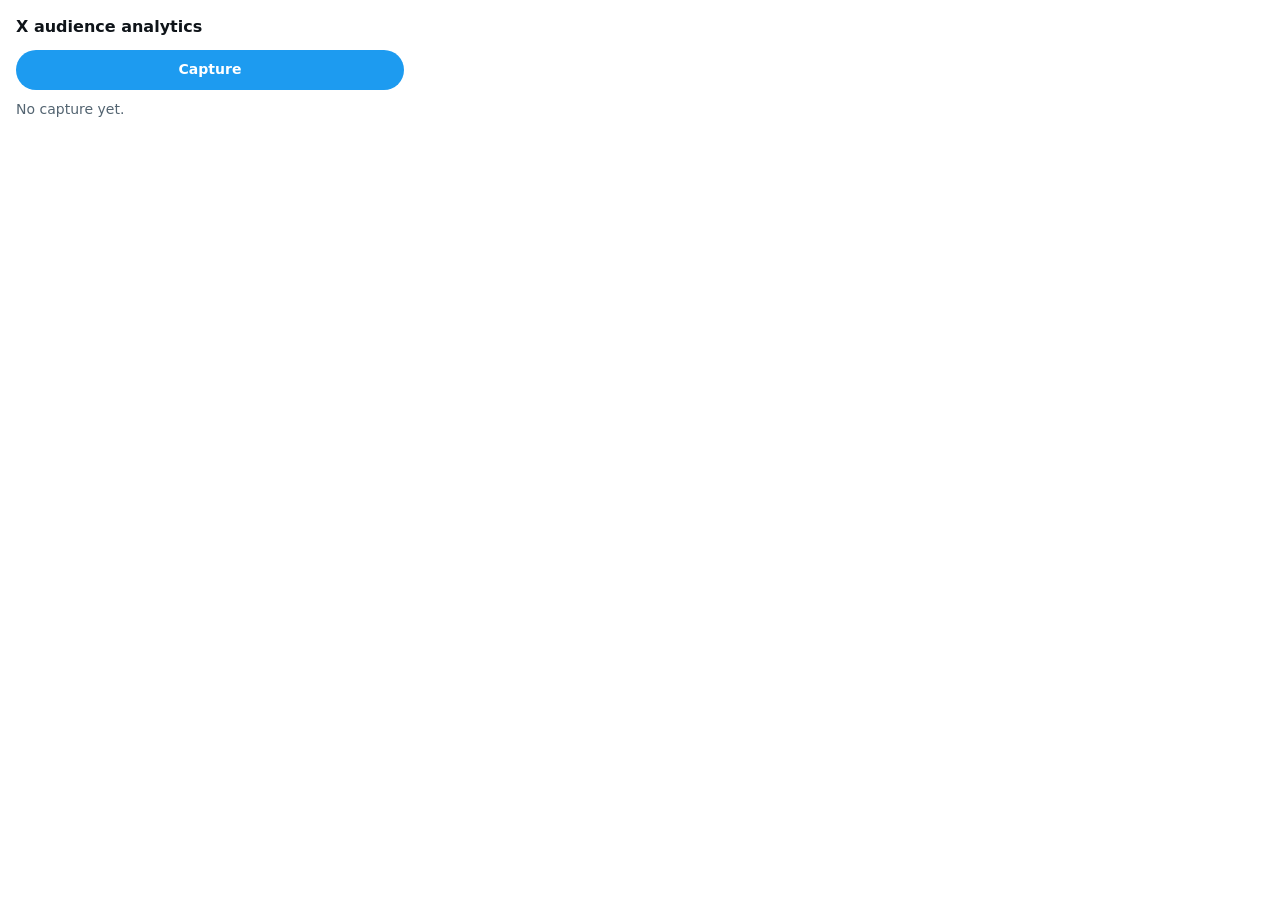
==== popup.html @ a68a066d "feat: add popup UI with capture, preview and download Co-Authored-By: Claude Sonnet 5.5 <noreply@ant" ====
<!doctype html>
<html lang="en">
<head>
  <meta charset="utf-8">
  <meta name="viewport" content="width=device-width, initial-scale=1">
  <title>X Audience Screenshot</title>
  <link rel="stylesheet" href="popup.css">
</head>
<body>
  <h1>X audience analytics</h1>
  <button id="capture" type="button">Capture</button>
  <p id="status" role="status" aria-live="polite">No capture yet.</p>
  <figure id="result" hidden>
    <div class="frame"><img id="shot" alt="Screenshot of the X audience analytics page"></div>
    <figcaption id="meta"></figcaption>
  </figure>
  <button id="download" type="button" class="secondary" hidden>Download PNG</button>
  <script src="lib.js"></script>
  <script src="popup.js"></script>
</body>
</html>
---- popup.css ----
:root {
  --bg: #ffffff;
  --fg: #0f1419;
  --muted: #536471;
  --accent: #1d9bf0;
  --accent-fg: #ffffff;
  --border: #cfd9de;
  --error: #c0273d;
}
@media (prefers-color-scheme: dark) {
  :root {
    --bg: #15202b;
    --fg: #e7e9ea;
    --muted: #8b98a5;
    --border: #38444d;
    --error: #ff6b81;
  }
}
* { box-sizing: border-box; }
body {
  width: 420px;
  margin: 0;
  padding: 16px;
  background: var(--bg);
  color: var(--fg);
  font: 14px/1.4 system-ui, -apple-system, "Segoe UI", sans-serif;
}
h1 { margin: 0 0 12px; font-size: 16px; }
button {
  width: 100%;
  padding: 10px 12px;
  border: 0;
  border-radius: 999px;
  background: var(--accent);
  color: var(--accent-fg);
  font: inherit;
  font-weight: 600;
  cursor: pointer;
}
button.secondary { margin-top: 12px; background: transparent; color: var(--fg); border: 1px solid var(--border); }
button:disabled { opacity: 0.6; cursor: progress; }
#status { margin: 10px 0; color: var(--muted); }
#status.error { color: var(--error); }
figure { margin: 0; }
.frame { max-height: 480px; overflow: auto; border: 1px solid var(--border); border-radius: 8px; }
.frame img { display: block; width: 100%; height: auto; }
figcaption { margin-top: 6px; font-size: 12px; color: var(--muted); }
[hidden] { display: none !important; }
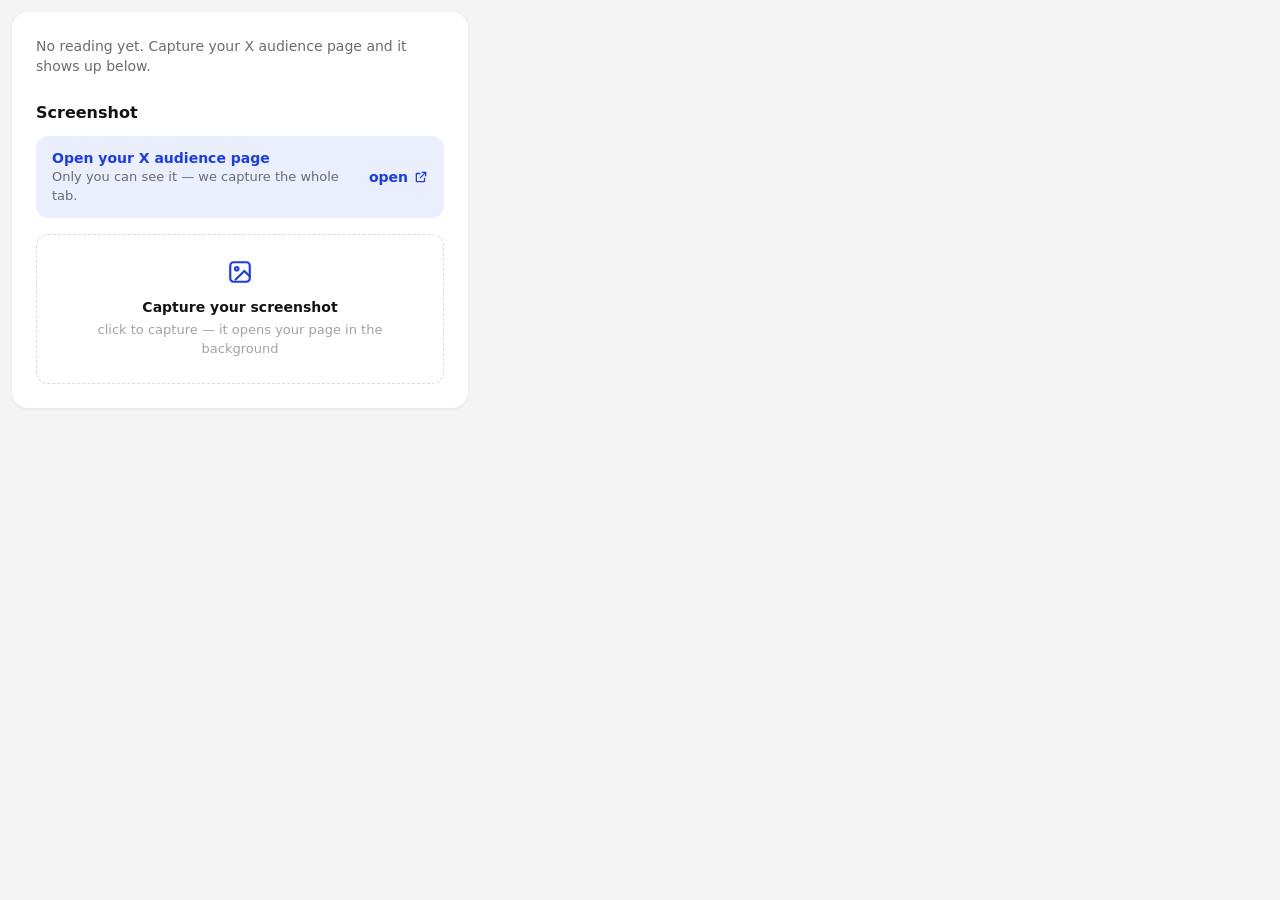
==== commit aab82cb6: "feat: restyle popup as a card with banner and screenshot box Co-Authored-By: Claude Sonnet 5.5 <nore" ====
--- a/popup.html
+++ b/popup.html
@@ -7,14 +7,45 @@
   <link rel="stylesheet" href="popup.css">
 </head>
 <body>
-  <h1>X audience analytics</h1>
-  <button id="capture" type="button">Capture</button>
-  <p id="status" role="status" aria-live="polite">No capture yet.</p>
-  <figure id="result" hidden>
-    <div class="frame"><img id="shot" alt="Screenshot of the X audience analytics page"></div>
-    <figcaption id="meta"></figcaption>
-  </figure>
-  <button id="download" type="button" class="secondary" hidden>Download PNG</button>
+  <main class="card">
+    <p id="status" class="lead" role="status" aria-live="polite">No reading yet. Capture your X audience page and it shows up below.</p>
+
+    <h1>Screenshot</h1>
+
+    <div class="banner">
+      <div class="banner-text">
+        <strong>Open your X audience page</strong>
+        <span>Only you can see it — we capture the whole tab.</span>
+      </div>
+      <a id="open" class="open-link" href="https://x.com/i/account_analytics/audience" target="_blank" rel="noopener">
+        open
+        <svg viewBox="0 0 24 24" width="14" height="14" fill="none" stroke="currentColor" stroke-width="2.2" stroke-linecap="round" stroke-linejoin="round" aria-hidden="true">
+          <path d="M14 4h6v6"/><path d="M20 4l-9 9"/><path d="M18 14v5a1 1 0 0 1-1 1H5a1 1 0 0 1-1-1V7a1 1 0 0 1 1-1h5"/>
+        </svg>
+      </a>
+    </div>
+
+    <section class="drop">
+      <button id="capture" type="button" class="drop-empty">
+        <svg class="drop-icon" viewBox="0 0 24 24" width="26" height="26" fill="none" stroke="currentColor" stroke-width="2" stroke-linecap="round" stroke-linejoin="round" aria-hidden="true">
+          <rect x="3" y="3" width="18" height="18" rx="3"/><circle cx="9" cy="9" r="1.6"/><path d="M21 16l-5-5-8 8"/>
+        </svg>
+        <span class="drop-title">Capture your screenshot</span>
+        <span class="drop-hint">click to capture — it opens your page in the background</span>
+      </button>
+
+      <figure id="result" hidden>
+        <div class="frame"><img id="shot" alt="Screenshot of the X audience analytics page"></div>
+        <figcaption>
+          <span id="meta"></span>
+          <span class="actions">
+            <button id="download" type="button" class="link">Download</button>
+            <button id="recapture" type="button" class="link">Recapture</button>
+          </span>
+        </figcaption>
+      </figure>
+    </section>
+  </main>
   <script src="lib.js"></script>
   <script src="popup.js"></script>
 </body>
--- a/popup.css
+++ b/popup.css
@@ -1,48 +1,110 @@
 :root {
-  --bg: #ffffff;
-  --fg: #0f1419;
-  --muted: #536471;
-  --accent: #1d9bf0;
-  --accent-fg: #ffffff;
-  --border: #cfd9de;
+  --page: #f4f4f5;
+  --card: #ffffff;
+  --fg: #141414;
+  --muted: #6b6b70;
+  --faint: #a1a1a8;
+  --accent: #1a3cf0;
+  --banner: #eaeefd;
+  --border: #d9dbe0;
   --error: #c0273d;
-}
-@media (prefers-color-scheme: dark) {
-  :root {
-    --bg: #15202b;
-    --fg: #e7e9ea;
-    --muted: #8b98a5;
-    --border: #38444d;
-    --error: #ff6b81;
-  }
 }
 * { box-sizing: border-box; }
 body {
-  width: 420px;
+  width: 480px;
   margin: 0;
-  padding: 16px;
-  background: var(--bg);
+  padding: 12px;
+  background: var(--page);
   color: var(--fg);
-  font: 14px/1.4 system-ui, -apple-system, "Segoe UI", sans-serif;
+  font: 14px/1.45 Inter, system-ui, -apple-system, "Segoe UI", sans-serif;
 }
-h1 { margin: 0 0 12px; font-size: 16px; }
-button {
+.card {
+  padding: 24px;
+  background: var(--card);
+  border-radius: 16px;
+  box-shadow: 0 1px 3px rgba(0, 0, 0, 0.08);
+}
+.lead { margin: 0 0 24px; color: var(--muted); }
+.lead.error { color: var(--error); }
+h1 { margin: 0 0 12px; font-size: 16px; font-weight: 650; }
+
+.banner {
+  display: flex;
+  align-items: center;
+  justify-content: space-between;
+  gap: 12px;
+  margin-bottom: 16px;
+  padding: 12px 16px;
+  background: var(--banner);
+  border-radius: 12px;
+}
+.banner-text { display: flex; flex-direction: column; }
+.banner-text strong { color: var(--accent); font-weight: 600; }
+.banner-text span { color: var(--muted); font-size: 13px; }
+.open-link {
+  display: inline-flex;
+  align-items: center;
+  gap: 6px;
+  color: var(--accent);
+  font-weight: 600;
+  text-decoration: none;
+  white-space: nowrap;
+}
+.open-link:hover { text-decoration: underline; }
+
+.drop { min-height: 140px; }
+.drop-empty {
+  display: flex;
+  flex-direction: column;
+  align-items: center;
+  justify-content: center;
+  gap: 4px;
   width: 100%;
-  padding: 10px 12px;
+  min-height: 140px;
+  padding: 24px;
+  background: transparent;
+  border: 1.5px dashed var(--border);
+  border-radius: 12px;
+  color: var(--fg);
+  font: inherit;
+  cursor: pointer;
+}
+.drop-empty:hover:not(:disabled) { border-color: var(--accent); }
+.drop-empty:disabled { cursor: progress; }
+.drop-icon { margin-bottom: 8px; color: var(--accent); }
+.busy .drop-icon { animation: pulse 1.1s ease-in-out infinite; }
+.drop-title { font-weight: 600; }
+.drop-hint { color: var(--faint); font-size: 13px; }
+@keyframes pulse { 50% { opacity: 0.35; } }
+
+figure { margin: 0; }
+.frame {
+  max-height: 420px;
+  overflow: auto;
+  border: 1.5px dashed var(--border);
+  border-radius: 12px;
+}
+.frame img { display: block; width: 100%; height: auto; }
+.busy .frame { opacity: 0.5; }
+figcaption {
+  display: flex;
+  align-items: center;
+  justify-content: space-between;
+  gap: 12px;
+  margin-top: 8px;
+  color: var(--faint);
+  font-size: 12px;
+}
+.actions { display: inline-flex; gap: 12px; }
+button.link {
+  padding: 0;
+  background: none;
   border: 0;
-  border-radius: 999px;
-  background: var(--accent);
-  color: var(--accent-fg);
+  color: var(--accent);
   font: inherit;
   font-weight: 600;
   cursor: pointer;
 }
-button.secondary { margin-top: 12px; background: transparent; color: var(--fg); border: 1px solid var(--border); }
-button:disabled { opacity: 0.6; cursor: progress; }
-#status { margin: 10px 0; color: var(--muted); }
-#status.error { color: var(--error); }
-figure { margin: 0; }
-.frame { max-height: 480px; overflow: auto; border: 1px solid var(--border); border-radius: 8px; }
-.frame img { display: block; width: 100%; height: auto; }
-figcaption { margin-top: 6px; font-size: 12px; color: var(--muted); }
+button.link:hover:not(:disabled) { text-decoration: underline; }
+button.link:disabled { color: var(--faint); cursor: progress; }
 [hidden] { display: none !important; }
